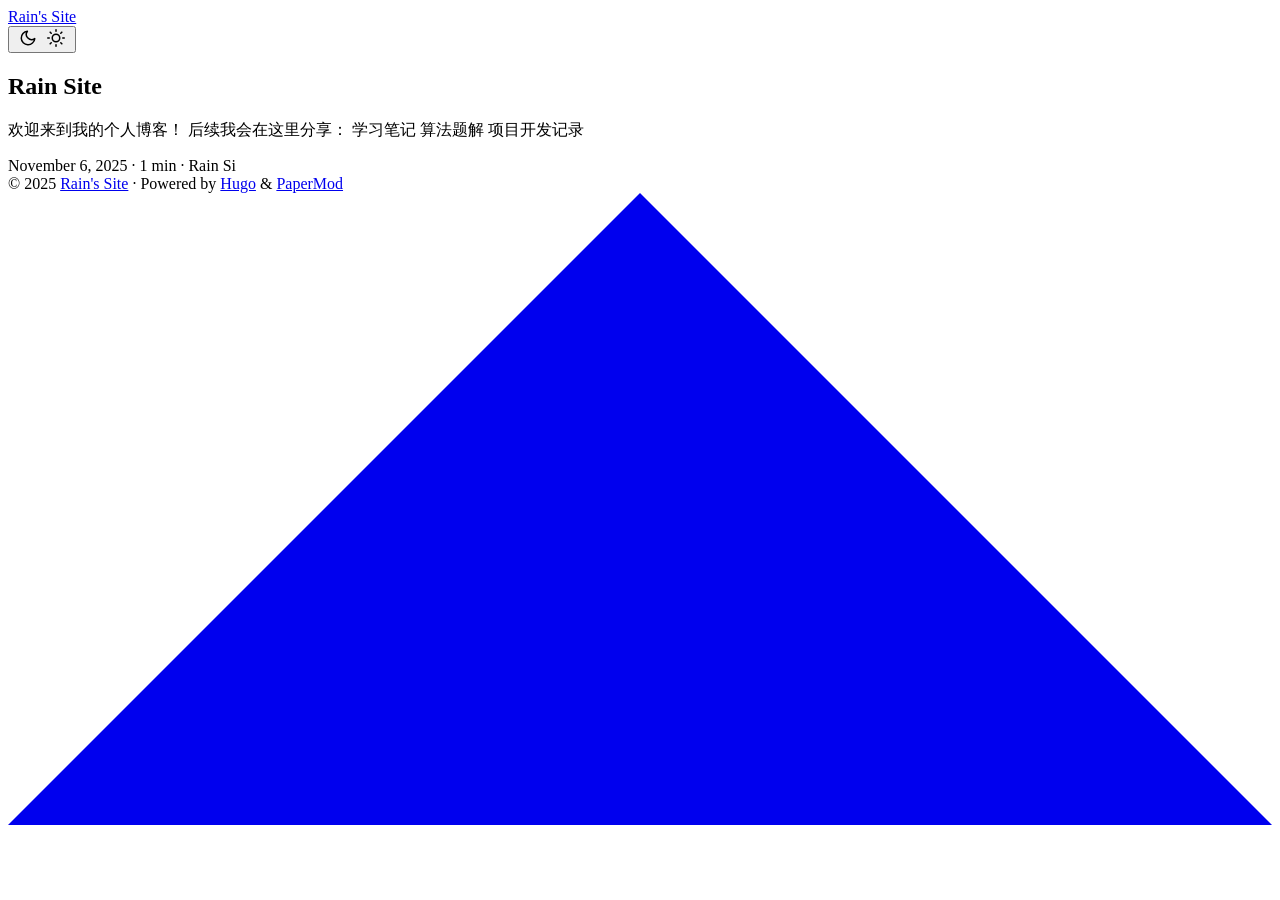
==== public/index.html @ fdbb4cd6 "init: add hugo site" ====
<!DOCTYPE html>
<html lang="en" dir="auto" data-theme="auto">

<head>
	<meta name="generator" content="Hugo 0.152.2"><meta charset="utf-8">
<meta http-equiv="X-UA-Compatible" content="IE=edge">
<meta name="viewport" content="width=device-width, initial-scale=1, shrink-to-fit=no">
<meta name="robots" content="index, follow">
<title>Rain&#39;s Site</title>

<meta name="description" content="">
<meta name="author" content="Rain Si">
<link rel="canonical" href="http://localhost:1313/">
<link crossorigin="anonymous" href="/assets/css/stylesheet.343cc480b9ffc8f04ccbe5e968ad674880cab773ec19905e93033065c1e7a804.css" integrity="sha256-NDzEgLn/yPBMy&#43;XpaK1nSIDKt3PsGZBekwMwZcHnqAQ=" rel="preload stylesheet" as="style">
<link rel="icon" href="http://localhost:1313/favicon.ico">
<link rel="icon" type="image/png" sizes="16x16" href="http://localhost:1313/favicon-16x16.png">
<link rel="icon" type="image/png" sizes="32x32" href="http://localhost:1313/favicon-32x32.png">
<link rel="apple-touch-icon" href="http://localhost:1313/apple-touch-icon.png">
<link rel="mask-icon" href="http://localhost:1313/safari-pinned-tab.svg">
<meta name="theme-color" content="#2e2e33">
<meta name="msapplication-TileColor" content="#2e2e33">
<link rel="alternate" type="application/rss+xml" href="http://localhost:1313/index.xml" title="rss">
<link rel="alternate" hreflang="en" href="http://localhost:1313/">
<noscript>
    <style>
        #theme-toggle,
        .top-link {
            display: none;
        }

    </style>
    <style>
        @media (prefers-color-scheme: dark) {
            :root {
                --theme: rgb(29, 30, 32);
                --entry: rgb(46, 46, 51);
                --primary: rgb(218, 218, 219);
                --secondary: rgb(155, 156, 157);
                --tertiary: rgb(65, 66, 68);
                --content: rgb(196, 196, 197);
                --code-block-bg: rgb(46, 46, 51);
                --code-bg: rgb(55, 56, 62);
                --border: rgb(51, 51, 51);
                color-scheme: dark;
            }

            .list {
                background: var(--theme);
            }

            .toc {
                background: var(--entry);
            }
        }

        @media (prefers-color-scheme: light) {
            .list::-webkit-scrollbar-thumb {
                border-color: var(--code-bg);
            }
        }

    </style>
</noscript>
<script>
    if (localStorage.getItem("pref-theme") === "dark") {
        document.querySelector("html").dataset.theme = 'dark';
    } else if (localStorage.getItem("pref-theme") === "light") {
       document.querySelector("html").dataset.theme = 'light';
    } else if (window.matchMedia('(prefers-color-scheme: dark)').matches) {
        document.querySelector("html").dataset.theme = 'dark';
    } else {
        document.querySelector("html").dataset.theme = 'light';
    }

</script><meta property="og:url" content="http://localhost:1313/">
  <meta property="og:site_name" content="Rain&#39;s Site">
  <meta property="og:title" content="Rain&#39;s Site">
  <meta property="og:locale" content="en-us">
  <meta property="og:type" content="website">
<meta name="twitter:card" content="summary">
<meta name="twitter:title" content="Rain&#39;s Site">
<meta name="twitter:description" content="">

<script type="application/ld+json">
{
  "@context": "https://schema.org",
  "@type": "Organization",
  "name": "Rain's Site",
  "url": "http://localhost:1313/",
  "description": "",
  "logo": "http://localhost:1313/favicon.ico",
  "sameAs": [
      
  ]
}
</script>
</head>
<body class="list" id="top">
    <header class="header">
    <nav class="nav">
        <div class="logo">
            <a href="http://localhost:1313/" accesskey="h" title="Rain&#39;s Site (Alt + H)">Rain&#39;s Site</a>
            <div class="logo-switches">
                <button id="theme-toggle" accesskey="t" title="(Alt + T)" aria-label="Toggle theme">
                    <svg id="moon" xmlns="http://www.w3.org/2000/svg" width="24" height="18" viewBox="0 0 24 24"
                        fill="none" stroke="currentColor" stroke-width="2" stroke-linecap="round"
                        stroke-linejoin="round">
                        <path d="M21 12.79A9 9 0 1 1 11.21 3 7 7 0 0 0 21 12.79z"></path>
                    </svg>
                    <svg id="sun" xmlns="http://www.w3.org/2000/svg" width="24" height="18" viewBox="0 0 24 24"
                        fill="none" stroke="currentColor" stroke-width="2" stroke-linecap="round"
                        stroke-linejoin="round">
                        <circle cx="12" cy="12" r="5"></circle>
                        <line x1="12" y1="1" x2="12" y2="3"></line>
                        <line x1="12" y1="21" x2="12" y2="23"></line>
                        <line x1="4.22" y1="4.22" x2="5.64" y2="5.64"></line>
                        <line x1="18.36" y1="18.36" x2="19.78" y2="19.78"></line>
                        <line x1="1" y1="12" x2="3" y2="12"></line>
                        <line x1="21" y1="12" x2="23" y2="12"></line>
                        <line x1="4.22" y1="19.78" x2="5.64" y2="18.36"></line>
                        <line x1="18.36" y1="5.64" x2="19.78" y2="4.22"></line>
                    </svg>
                </button>
            </div>
        </div>
        <ul id="menu">
        </ul>
    </nav>
</header>
<main class="main"> 

<article class="first-entry"> 
  <header class="entry-header">
    <h2 class="entry-hint-parent">Rain Site
    </h2>
  </header>
  <div class="entry-content">
    <p>欢迎来到我的个人博客！
后续我会在这里分享：
学习笔记 算法题解 项目开发记录 </p>
  </div>
  <footer class="entry-footer"><span title='2025-11-06 20:00:00 +0800 CST'>November 6, 2025</span>&nbsp;·&nbsp;<span>1 min</span>&nbsp;·&nbsp;<span>Rain Si</span></footer>
  <a class="entry-link" aria-label="post link to Rain Site" href="http://localhost:1313/posts/hello-hugo/"></a>
</article>
    </main>
    
<footer class="footer">
        <span>&copy; 2025 <a href="http://localhost:1313/">Rain&#39;s Site</a></span> · 

    <span>
        Powered by
        <a href="https://gohugo.io/" rel="noopener noreferrer" target="_blank">Hugo</a> &
        <a href="https://github.com/adityatelange/hugo-PaperMod/" rel="noopener" target="_blank">PaperMod</a>
    </span>
</footer>
<a href="#top" aria-label="go to top" title="Go to Top (Alt + G)" class="top-link" id="top-link" accesskey="g">
    <svg xmlns="http://www.w3.org/2000/svg" viewBox="0 0 12 6" fill="currentColor">
        <path d="M12 6H0l6-6z" />
    </svg>
</a>

<script>
    let menu = document.getElementById('menu');
    if (menu) {
        
        const scrollPosition = localStorage.getItem("menu-scroll-position");
        if (scrollPosition) {
            menu.scrollLeft = parseInt(scrollPosition, 10);
        }
        
        menu.onscroll = function () {
            localStorage.setItem("menu-scroll-position", menu.scrollLeft);
        }
    }

    document.querySelectorAll('a[href^="#"]').forEach(anchor => {
        anchor.addEventListener("click", function (e) {
            e.preventDefault();
            var id = this.getAttribute("href").substr(1);
            if (!window.matchMedia('(prefers-reduced-motion: reduce)').matches) {
                document.querySelector(`[id='${decodeURIComponent(id)}']`).scrollIntoView({
                    behavior: "smooth"
                });
            } else {
                document.querySelector(`[id='${decodeURIComponent(id)}']`).scrollIntoView();
            }
            if (id === "top") {
                history.replaceState(null, null, " ");
            } else {
                history.pushState(null, null, `#${id}`);
            }
        });
    });

</script>
<script>
    var mybutton = document.getElementById("top-link");
    window.onscroll = function () {
        if (document.body.scrollTop > 800 || document.documentElement.scrollTop > 800) {
            mybutton.style.visibility = "visible";
            mybutton.style.opacity = "1";
        } else {
            mybutton.style.visibility = "hidden";
            mybutton.style.opacity = "0";
        }
    };

</script>
<script>
    document.getElementById("theme-toggle").addEventListener("click", () => {
        const html = document.querySelector("html");
        if (html.dataset.theme === "dark") {
            html.dataset.theme = 'light';
            localStorage.setItem("pref-theme", 'light');
        } else {
            html.dataset.theme = 'dark';
            localStorage.setItem("pref-theme", 'dark');
        }
    })

</script>
</body>

</html>
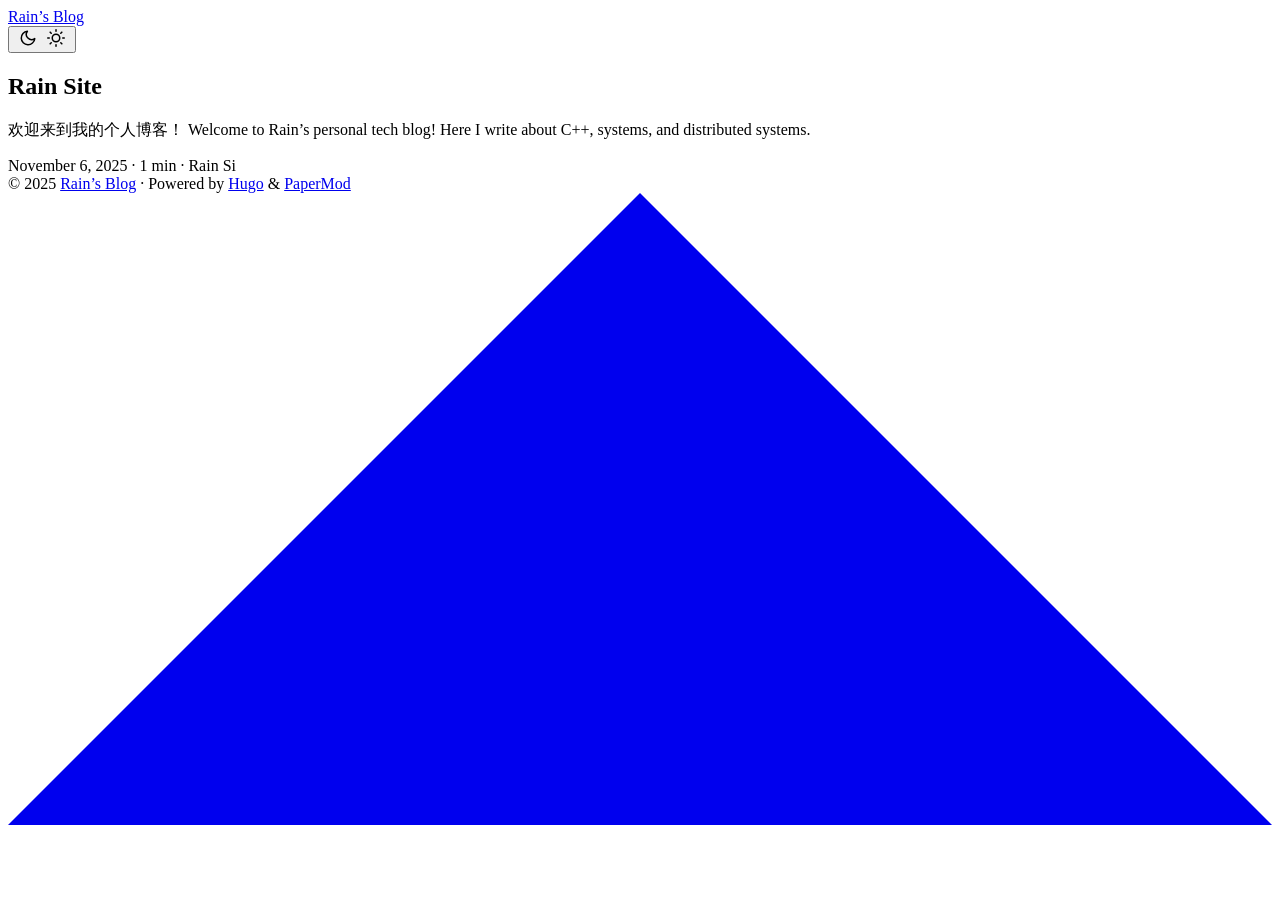
==== commit 6491f07a: "update homepage text" ====
--- a/public/index.html
+++ b/public/index.html
@@ -2,11 +2,11 @@
 <html lang="en" dir="auto" data-theme="auto">
 
 <head>
-	<meta name="generator" content="Hugo 0.152.2"><meta charset="utf-8">
+	<meta name="generator" content="Hugo 0.152.2"><script src="/livereload.js?mindelay=10&amp;v=2&amp;port=1313&amp;path=livereload" data-no-instant defer></script><meta charset="utf-8">
 <meta http-equiv="X-UA-Compatible" content="IE=edge">
 <meta name="viewport" content="width=device-width, initial-scale=1, shrink-to-fit=no">
-<meta name="robots" content="index, follow">
-<title>Rain&#39;s Site</title>
+<meta name="robots" content="noindex, nofollow">
+<title>Rain’s Blog</title>
 
 <meta name="description" content="">
 <meta name="author" content="Rain Si">
@@ -72,34 +72,13 @@
         document.querySelector("html").dataset.theme = 'light';
     }
 
-</script><meta property="og:url" content="http://localhost:1313/">
-  <meta property="og:site_name" content="Rain&#39;s Site">
-  <meta property="og:title" content="Rain&#39;s Site">
-  <meta property="og:locale" content="en-us">
-  <meta property="og:type" content="website">
-<meta name="twitter:card" content="summary">
-<meta name="twitter:title" content="Rain&#39;s Site">
-<meta name="twitter:description" content="">
-
-<script type="application/ld+json">
-{
-  "@context": "https://schema.org",
-  "@type": "Organization",
-  "name": "Rain's Site",
-  "url": "http://localhost:1313/",
-  "description": "",
-  "logo": "http://localhost:1313/favicon.ico",
-  "sameAs": [
-      
-  ]
-}
 </script>
 </head>
 <body class="list" id="top">
     <header class="header">
     <nav class="nav">
         <div class="logo">
-            <a href="http://localhost:1313/" accesskey="h" title="Rain&#39;s Site (Alt + H)">Rain&#39;s Site</a>
+            <a href="http://localhost:1313/" accesskey="h" title="Rain’s Blog (Alt + H)">Rain’s Blog</a>
             <div class="logo-switches">
                 <button id="theme-toggle" accesskey="t" title="(Alt + T)" aria-label="Toggle theme">
                     <svg id="moon" xmlns="http://www.w3.org/2000/svg" width="24" height="18" viewBox="0 0 24 24"
@@ -136,8 +115,8 @@
   </header>
   <div class="entry-content">
     <p>欢迎来到我的个人博客！
-后续我会在这里分享：
-学习笔记 算法题解 项目开发记录 </p>
+Welcome to Rain’s personal tech blog! Here I write about C&#43;&#43;, systems, and distributed systems.
+</p>
   </div>
   <footer class="entry-footer"><span title='2025-11-06 20:00:00 +0800 CST'>November 6, 2025</span>&nbsp;·&nbsp;<span>1 min</span>&nbsp;·&nbsp;<span>Rain Si</span></footer>
   <a class="entry-link" aria-label="post link to Rain Site" href="http://localhost:1313/posts/hello-hugo/"></a>
@@ -145,7 +124,7 @@
     </main>
     
 <footer class="footer">
-        <span>&copy; 2025 <a href="http://localhost:1313/">Rain&#39;s Site</a></span> · 
+        <span>&copy; 2025 <a href="http://localhost:1313/">Rain’s Blog</a></span> · 
 
     <span>
         Powered by
